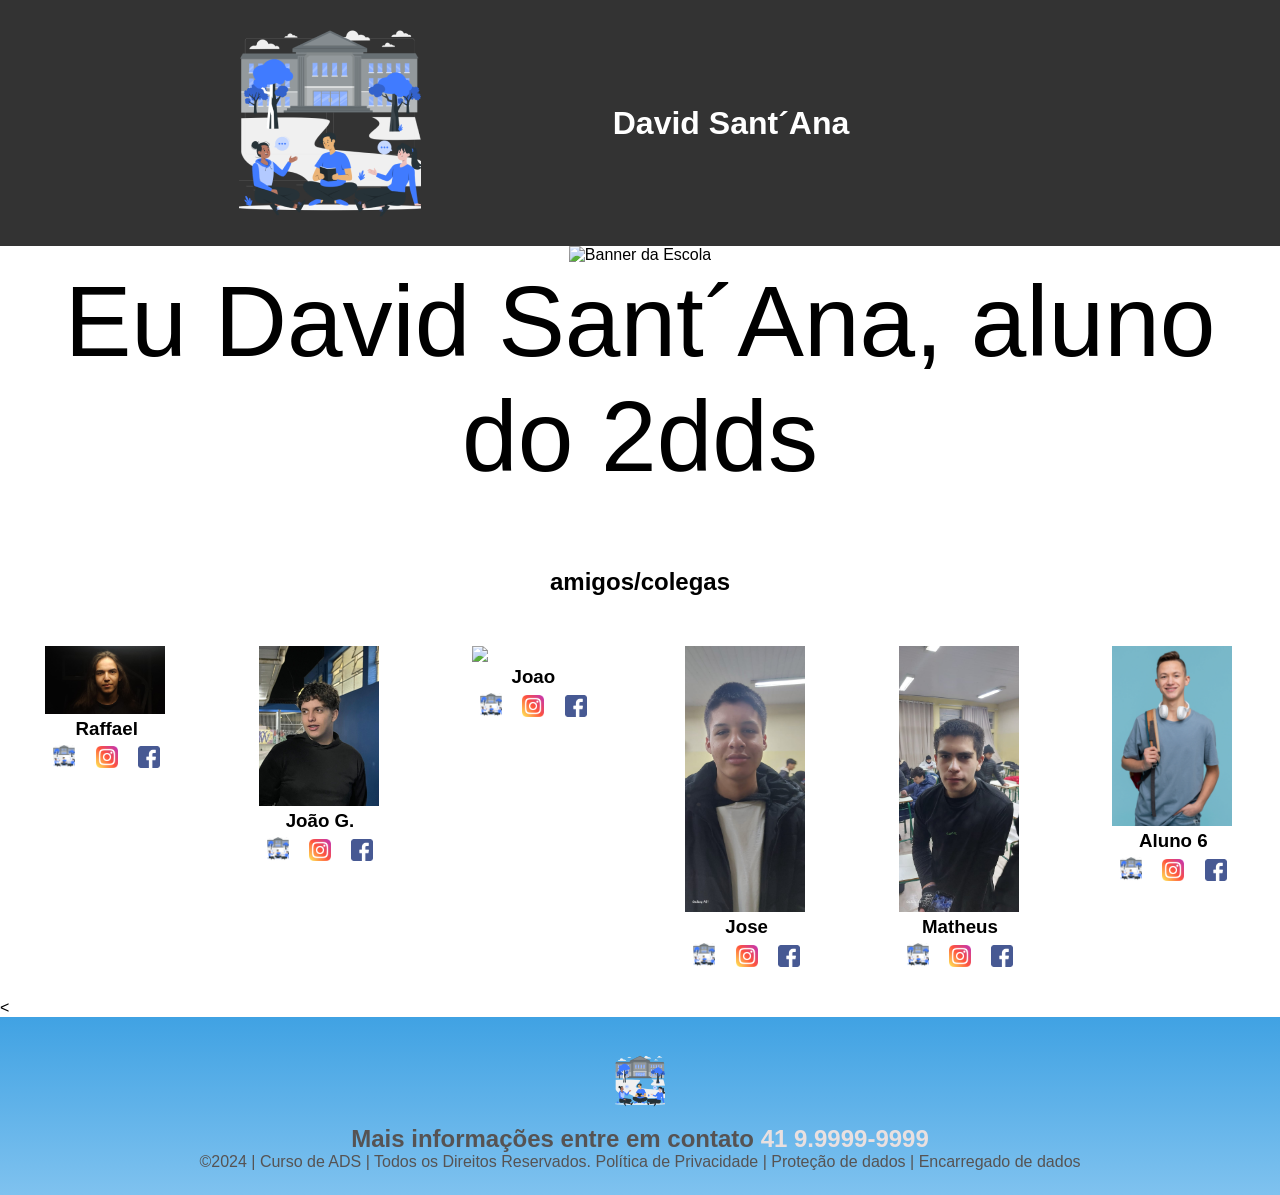
==== index.html @ bc60d5a4 "ugigigu" ====
<!DOCTYPE html>
<html lang="pt-br">
<head>
<meta charset="UTF-8">
<meta name="viewport" content="width=device-width, initial-scale=1.0">
<title>Home | David Sant´Ana</title>
<link rel="stylesheet" href="style.css">
</head>
<body>
<!--header é a parte do cabeçalho do site, é o topo da página-->
<header class="cabecalho-itens">
<img class="cabecalho_imagem" src="logo_nossa_escola.png" alt="Logo da Página">
<h1 class="titulo_site">David Sant´Ana</h1>
</div>
</header>
<!--Seção banner 1 é a parte do paragrafo 1 da página-->
<section class="banner1">
<img class="escola.image" src="paragrafo_1_banner.jpg" alt="Banner da Escola">
</section>
<center><p class="portugal">Eu David Sant´Ana, aluno do 2dds</p></center>

<!--Seção estudantes é a parte do paragrafo 2 da página -- "Meninos"-->
<!--altere em "src="estudante_menino_1.png" para src"nome da imagem do menino em
todos abaixo-->
<!--altere em "src="site_school.png" para src"nome da logo em todos abaixo-->
<!--para aumentar os alunos copie a div no edidor que corresponda desde a foto
até os icones abaixo - dúvidas chame o professor-->
<section class="estudante">
<h1 class="estudante_titulo">amigos/colegas</h1>
<p> </p>
<div class="estudantes_todos">
<div class="estudante-div">
<img class="estudante-imagem" src="Rafafel.jpg" alt="Foto da
turma do 1CDS do ano de 2026">
<h3 class="estudante-nome">Raffael</h3>
<a href="https://cursos.alura.com.br/dashboard">
<p> </p>
<img class="estudante-icone" src="logo_nossa_escola.png" alt="Link do Site da
escola"></a>
<img class="estudante-icone" src="instagram.png" alt="Link do
Instagram">
<img class="estudante-icone" src="facebook.png" alt="Link do Facebook">
</div>

<div class="estudante-div">
<img class="estudante-imagem" src="JG.jpg" alt="Foto da
turma do 1CDS do ano de 2026">
<h3 class="estudante-nome">João G.</h3>
<a href="https://cursos.alura.com.br/dashboard">
<p> </p>
<img class="estudante-icone" src="logo_nossa_escola.png" alt="Link do Site da
escola"></a>
<img class="estudante-icone" src="instagram.png" alt="Link do
Instagram">
<img class="estudante-icone" src="facebook.png" alt="Link do Facebook">
</div>

<div class="estudante-div">
<img class="estudante-imagem" src="Joao.jpg alt="Foto da
turma do 1CDS do ano de 2026">
<h3 class="estudante-nome">Joao</h3>
<a href="https://cursos.alura.com.br/dashboard">
<p> </p>
<img class="estudante-icone" src="logo_nossa_escola.png" alt="Link do Site da
escola"></a>
<img class="estudante-icone" src="instagram.png" alt="Link do
Instagram">
<img class="estudante-icone" src="facebook.png" alt="Link do Facebook">
</div>

<div class="estudante-div">
<img class="estudante-imagem" src="jose.jpg" alt="Foto da
turma do 1CDS do ano de 2026">
<h3 class="estudante-nome">Jose</h3>
<a href="https://cursos.alura.com.br/dashboard">
<p> </p>
<img class="estudante-icone" src="logo_nossa_escola.png" alt="Link do Site da
escola"></a>
<img class="estudante-icone" src="instagram.png" alt="Link do
Instagram">
<img class="estudante-icone" src="facebook.png" alt="Link do Facebook">
</div>

<div class="estudante-div">
<img class="estudante-imagem" src="Matheus.jpg" alt="Foto da
turma do 1CDS do ano de 2026">
<h3 class="estudante-nome">Matheus</h3>
<a href="https://cursos.alura.com.br/dashboard">
<p> </p>
<img class="estudante-icone" src="logo_nossa_escola.png" alt="Link do Site da
escola"></a>
<img class="estudante-icone" src="instagram.png" alt="Link do
Instagram">
<img class="estudante-icone" src="facebook.png" alt="Link do Facebook">
</div>

<div class="estudante-div">
<img class="estudante-imagem" src="estudante_menino.png" alt="Foto da
turma do 1CDS do ano de 2026">
<h3 class="estudante-nome">Aluno 6</h3>
<a href="https://cursos.alura.com.br/dashboard">
<p> </p>
<img class="estudante-icone" src="logo_nossa_escola.png" alt="Link do
Site da escola"></a>
<img class="estudante-icone" src="instagram.png" alt="Link do
Instagram">
<img class="estudante-icone" src="facebook.png" alt="Link do
Facebook">
</div>
</div>
</section>

<!--Seção estudantes é a parte do paragrafo 3 da página -- "Meninas"-->
<!--altere em "src="estudante_menina_1.png" para src"nome da imagem do menina em
todas abaixo-->
<!--altere em "src="site_school.png" para src"nome da logo em todos abaixo-->
<
<!--Seção rodapé é a parte final da paragrafo 3 da página-->
<footer class="escola">
<img class="logo_rodape" src="logo_nossa_escola.png" alt="Logo da Escola">
<h2 class="escola-título">Mais informações entre em contato<a class="link"

href="https://wa.me/5541999999999"> 41 9.9999-9999 </a></h2>
<p></p>
<p>©2024 | Curso de ADS | Todos os Direitos Reservados.
Política de Privacidade | Proteção de dados | Encarregado de dados</p>
<p> </p>
</footer>
</body>
</html>
---- style.css ----
*{
margin: 0;
padding: 0;
box-sizing: border-box;
}
body{
font-family: "Poppins", sans-serif;
}
header{
background-color: #333333;
color: rgb(255, 255, 255);
width: 100%;
padding: 20px;
}
.cabecalho-itens{
max-width: 1980px;
margin: 0 auto;
display: flex;
align-items: center;
justify-content: center;
}
.cabecalho-imagem{
width: 10%;
display: flex;
justify-content: flex-start;
align-items: center;
object-fit: cover;
}
.titulo_site{
padding: 50px;
text-align: center;
width: 50%;
font: 30px;
}
.sociais{
display: flex;
justify-content: flex-end;
width: 25%;
padding-right: 30px;
}
.banner1{
display: flex;
justify-content: center;
}
.estudante_titulo{
padding: 50px;
text-align: center;

}
.estudante-nome{
text-align: center;
}
.estudante-imagem{
width: 120px;
}
.estudante-icone{
width: 38px;
padding: 4px 8px;
}
.estudante{
background-image: background-color(#faae43);
padding: 24px 0;
}

.estudante.div{
text-align: center;
padding: 24px 0;
}
.estudantes_todos{
display: flex;
justify-content: space-around;
}
.escola{
background-image: linear-gradient(#40A2E3,#7FC2EF);
color: rgb(86, 83, 83);
display: flex;
justify-content:center;
padding: 24px 0;
text-align:center;
display:block;
}
.escola-titulo{
padding: 50px;
text-align: center;
}
.logo_rodape{
height: 80px;
padding: 12px 0;

}

.link{
color: #e9e0e0;
text-decoration: none;
}

.portugal 
{
    background-color:#333333
    width: 90%;
    border-radius: 20px;
    font-size: 100px; 
    font-family: Arial
}
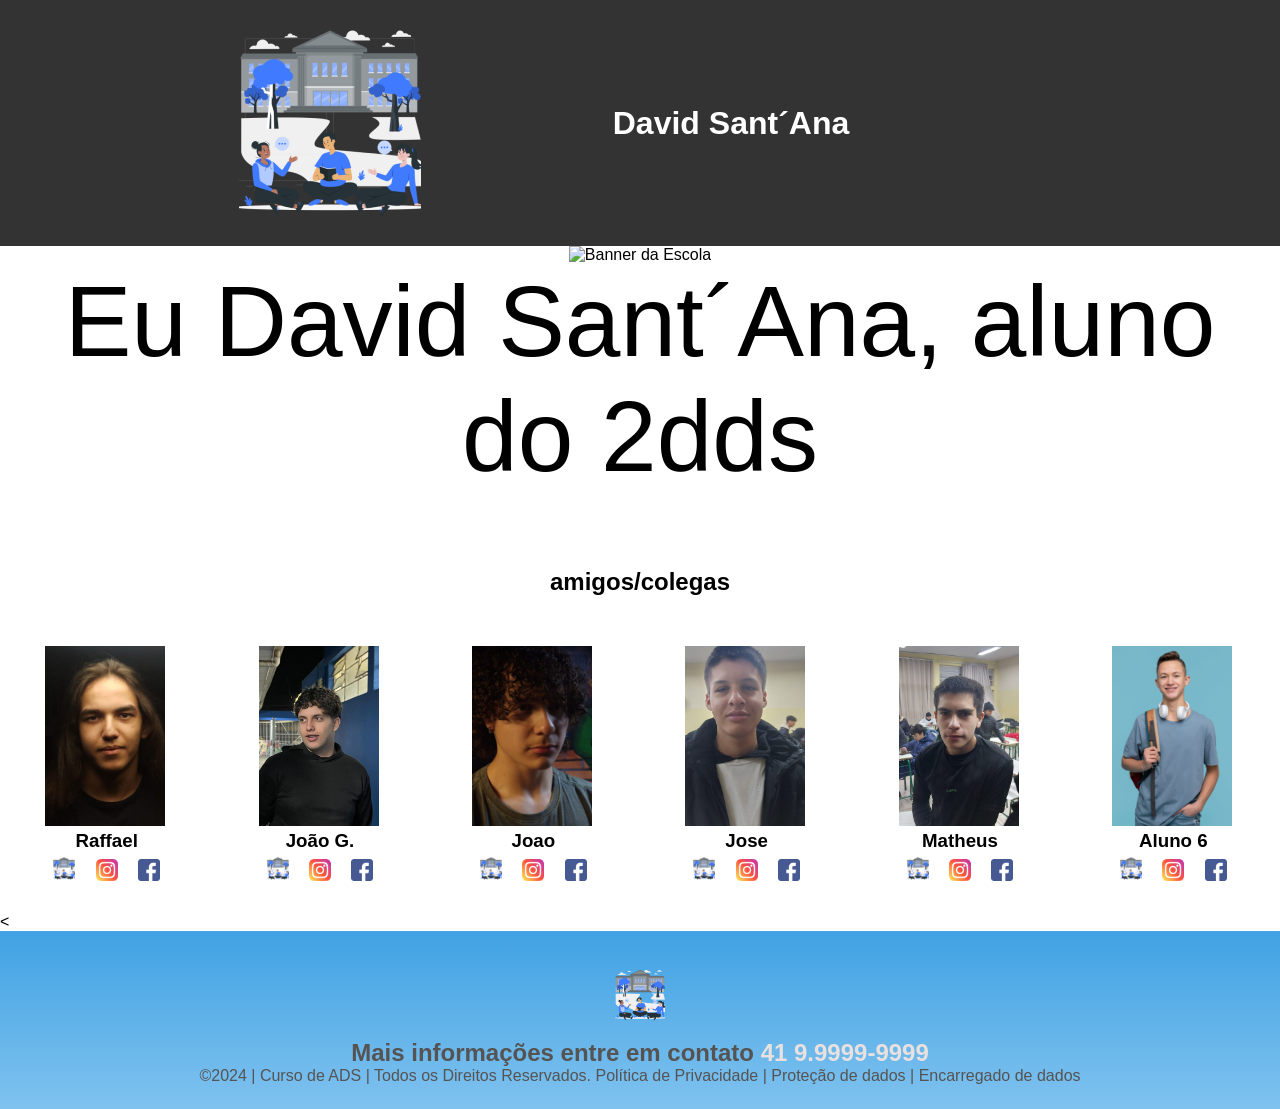
==== commit 95c7f4d1: "ougfiy" ====
--- a/index.html
+++ b/index.html
@@ -56,7 +56,7 @@
 </div>
 
 <div class="estudante-div">
-<img class="estudante-imagem" src="Joao.jpg alt="Foto da
+<img class="estudante-imagem" src="Joao.jpg" alt="Foto da
 turma do 1CDS do ano de 2026">
 <h3 class="estudante-nome">Joao</h3>
 <a href="https://cursos.alura.com.br/dashboard">
--- a/style.css
+++ b/style.css
@@ -52,6 +52,9 @@
 }
 .estudante-imagem{
 width: 120px;
+object-fit: cover;
+width: 120px;
+height: 180px;
 }
 .estudante-icone{
 width: 38px;
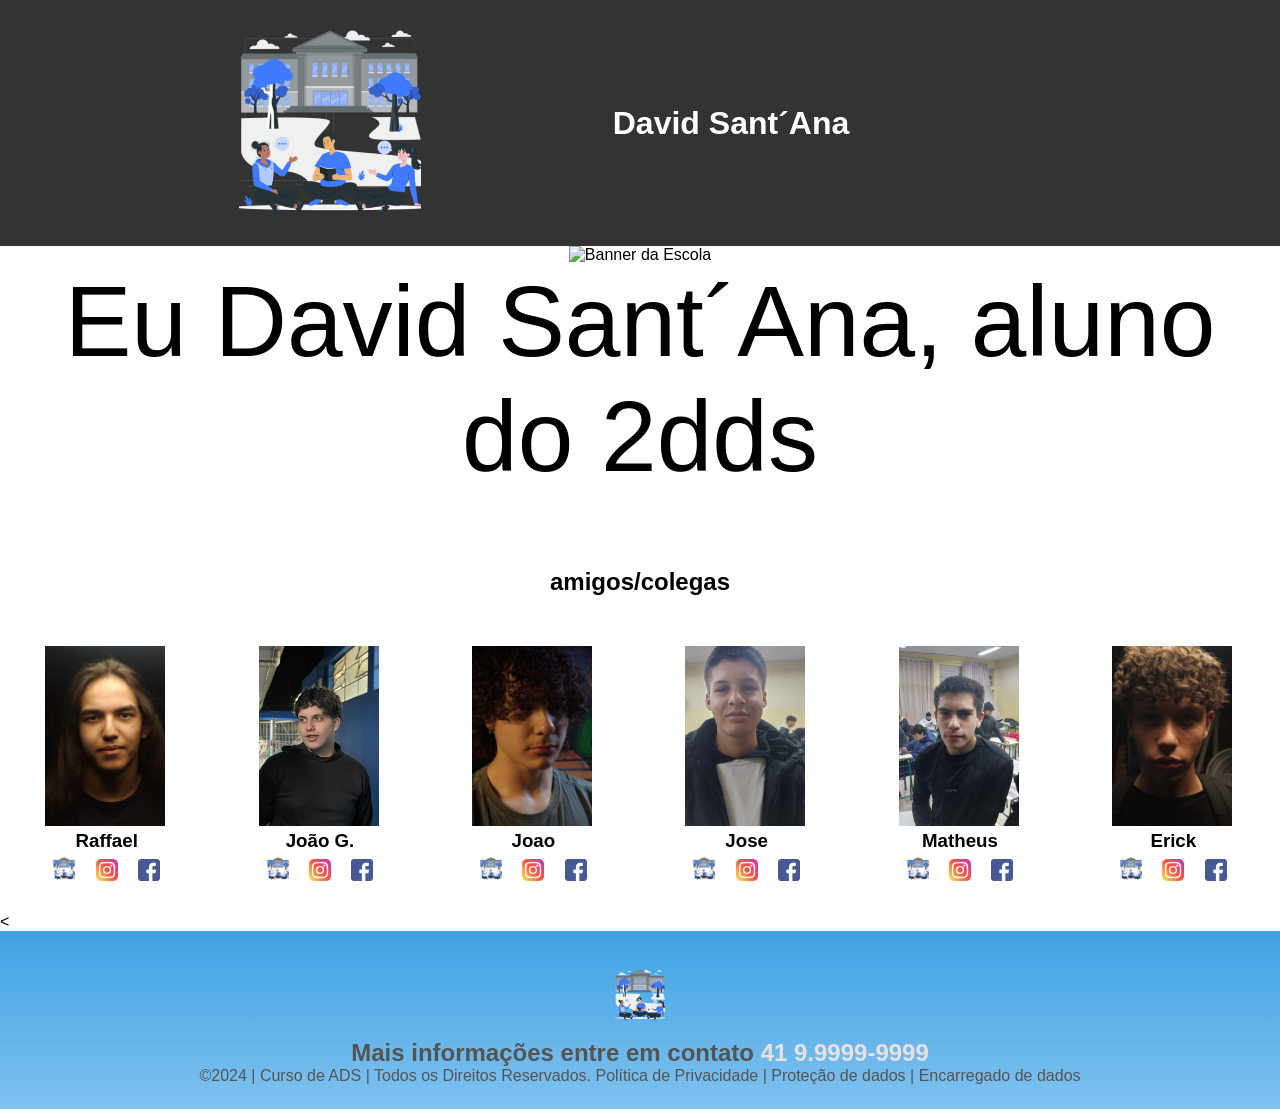
==== commit c5ef12b6: "jhu" ====
--- a/index.html
+++ b/index.html
@@ -95,9 +95,9 @@
 </div>
 
 <div class="estudante-div">
-<img class="estudante-imagem" src="estudante_menino.png" alt="Foto da
+<img class="estudante-imagem" src="erick.jpg" alt="Foto da
 turma do 1CDS do ano de 2026">
-<h3 class="estudante-nome">Aluno 6</h3>
+<h3 class="estudante-nome">Erick</h3>
 <a href="https://cursos.alura.com.br/dashboard">
 <p> </p>
 <img class="estudante-icone" src="logo_nossa_escola.png" alt="Link do
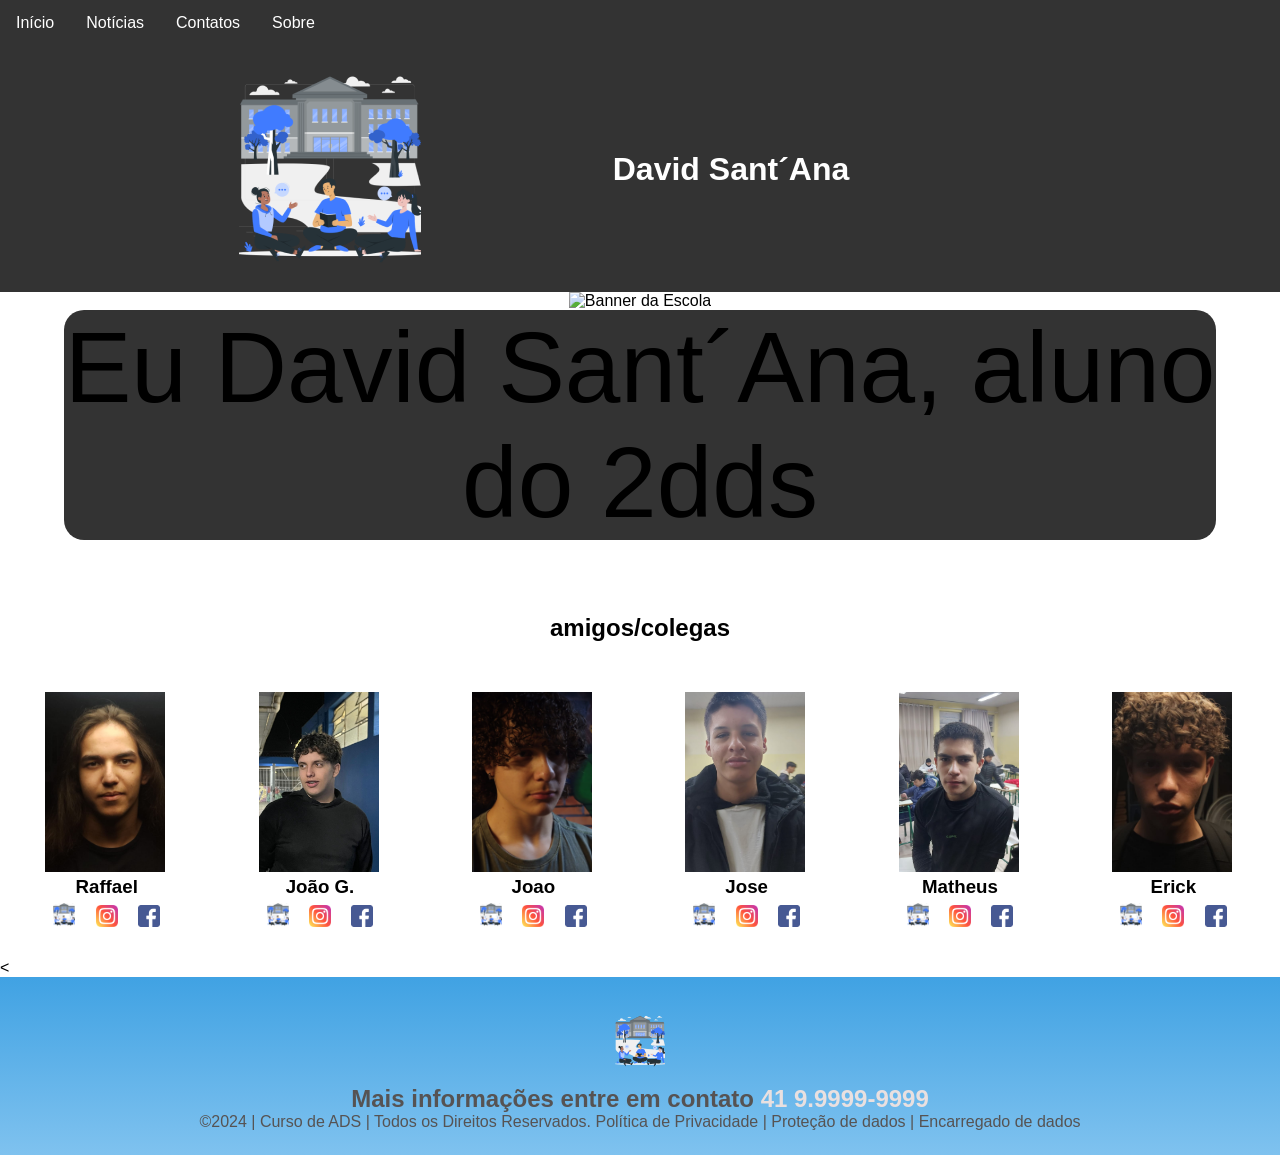
==== commit ebe18ef4: "kug" ====
--- a/index.html
+++ b/index.html
@@ -7,6 +7,12 @@
 <link rel="stylesheet" href="style.css">
 </head>
 <body>
+  <ul>
+  <li><a href="/">Início</a></li>
+  <li><a href="/news/">Notícias</a></li>
+  <li><a href="/contact/">Contatos</a></li>
+  <li><a href="/about/">Sobre</a></li>
+</ul>
 <!--header é a parte do cabeçalho do site, é o topo da página-->
 <header class="cabecalho-itens">
 <img class="cabecalho_imagem" src="logo_nossa_escola.png" alt="Logo da Página">
@@ -125,7 +131,11 @@
 <p>©2024 | Curso de ADS | Todos os Direitos Reservados.
 Política de Privacidade | Proteção de dados | Encarregado de dados</p>
 <p> </p>
+
 </footer>
 </body>
 </html>
 
+
+
+
--- a/style.css
+++ b/style.css
@@ -42,8 +42,8 @@
 display: flex;
 justify-content: center;
 }
-.estudante_titulo{
-padding: 50px;
+.estudante_titulo{ 
+padding: 50px; 
 text-align: center;
 
 }
@@ -99,9 +99,33 @@
 
 .portugal 
 {
-    background-color:#333333
+    background-color:#333333;
     width: 90%;
     border-radius: 20px;
     font-size: 100px; 
     font-family: Arial
+}
+
+ul {
+  list-style-type: none;
+  margin: 0;
+  padding: 0;
+  overflow: hidden;
+  background-color: #333333;
+}
+
+ul li {
+  float: left;
+}
+
+ul li a {
+  display: block;
+  color: white;
+  text-align: center;
+  padding: 14px 16px;
+  text-decoration: none;
+}
+
+ul li a:hover {
+  background-color: #111111;
 }
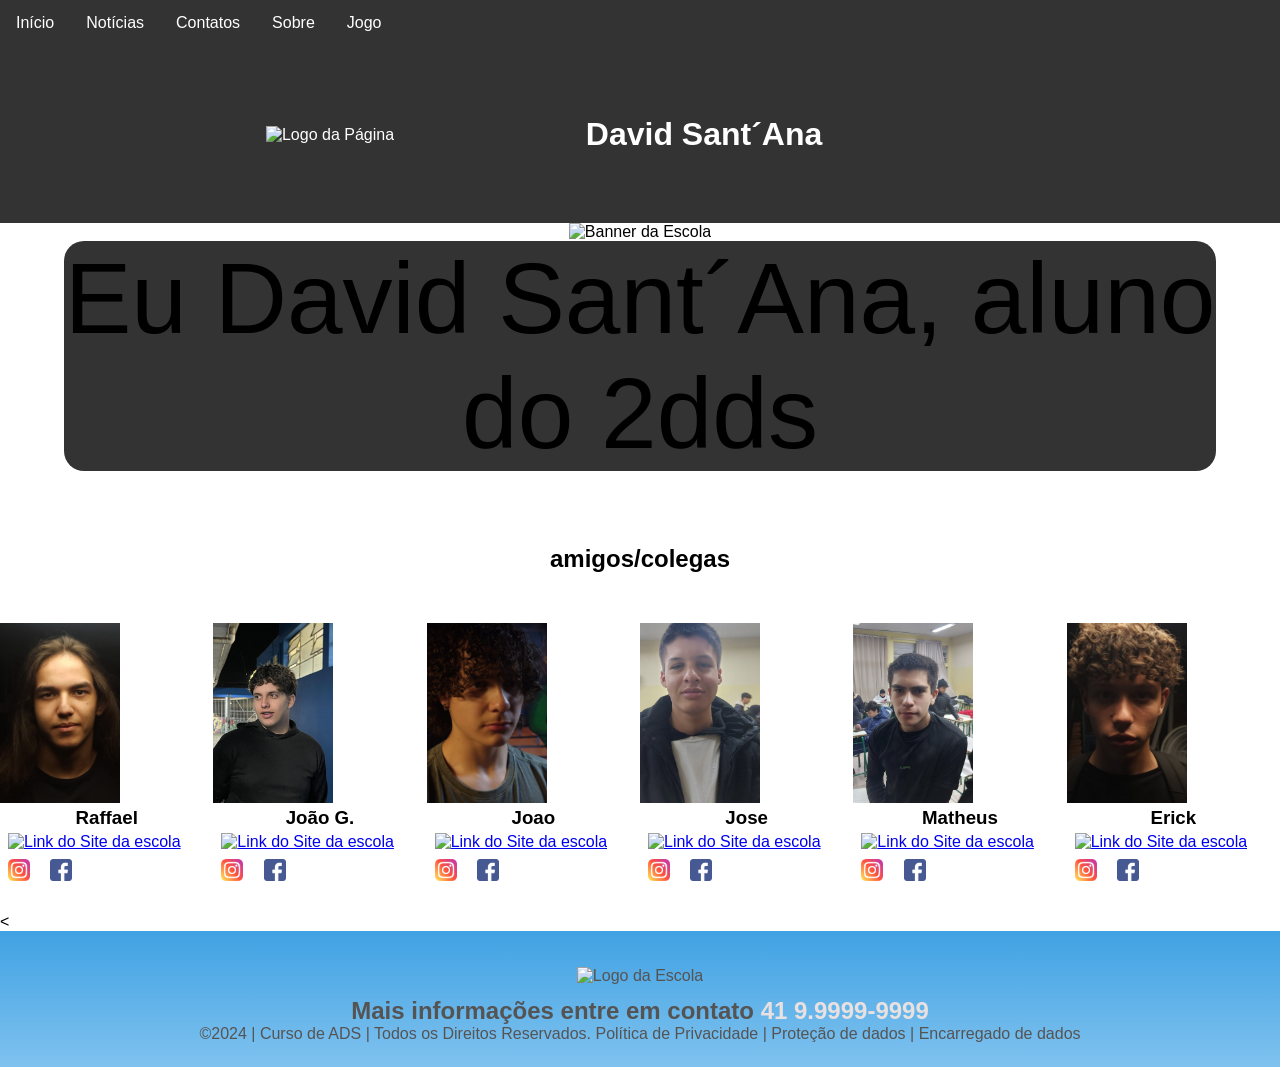
==== commit 5208662d: "jhjsbdvu" ====
--- a/index.html
+++ b/index.html
@@ -12,6 +12,7 @@
   <li><a href="/news/">Notícias</a></li>
   <li><a href="/contact/">Contatos</a></li>
   <li><a href="/about/">Sobre</a></li>
+  <li><a href="jogo.html">Jogo</a></li>
 </ul>
 <!--header é a parte do cabeçalho do site, é o topo da página-->
 <header class="cabecalho-itens">
@@ -138,4 +139,3 @@
 
 
 
-
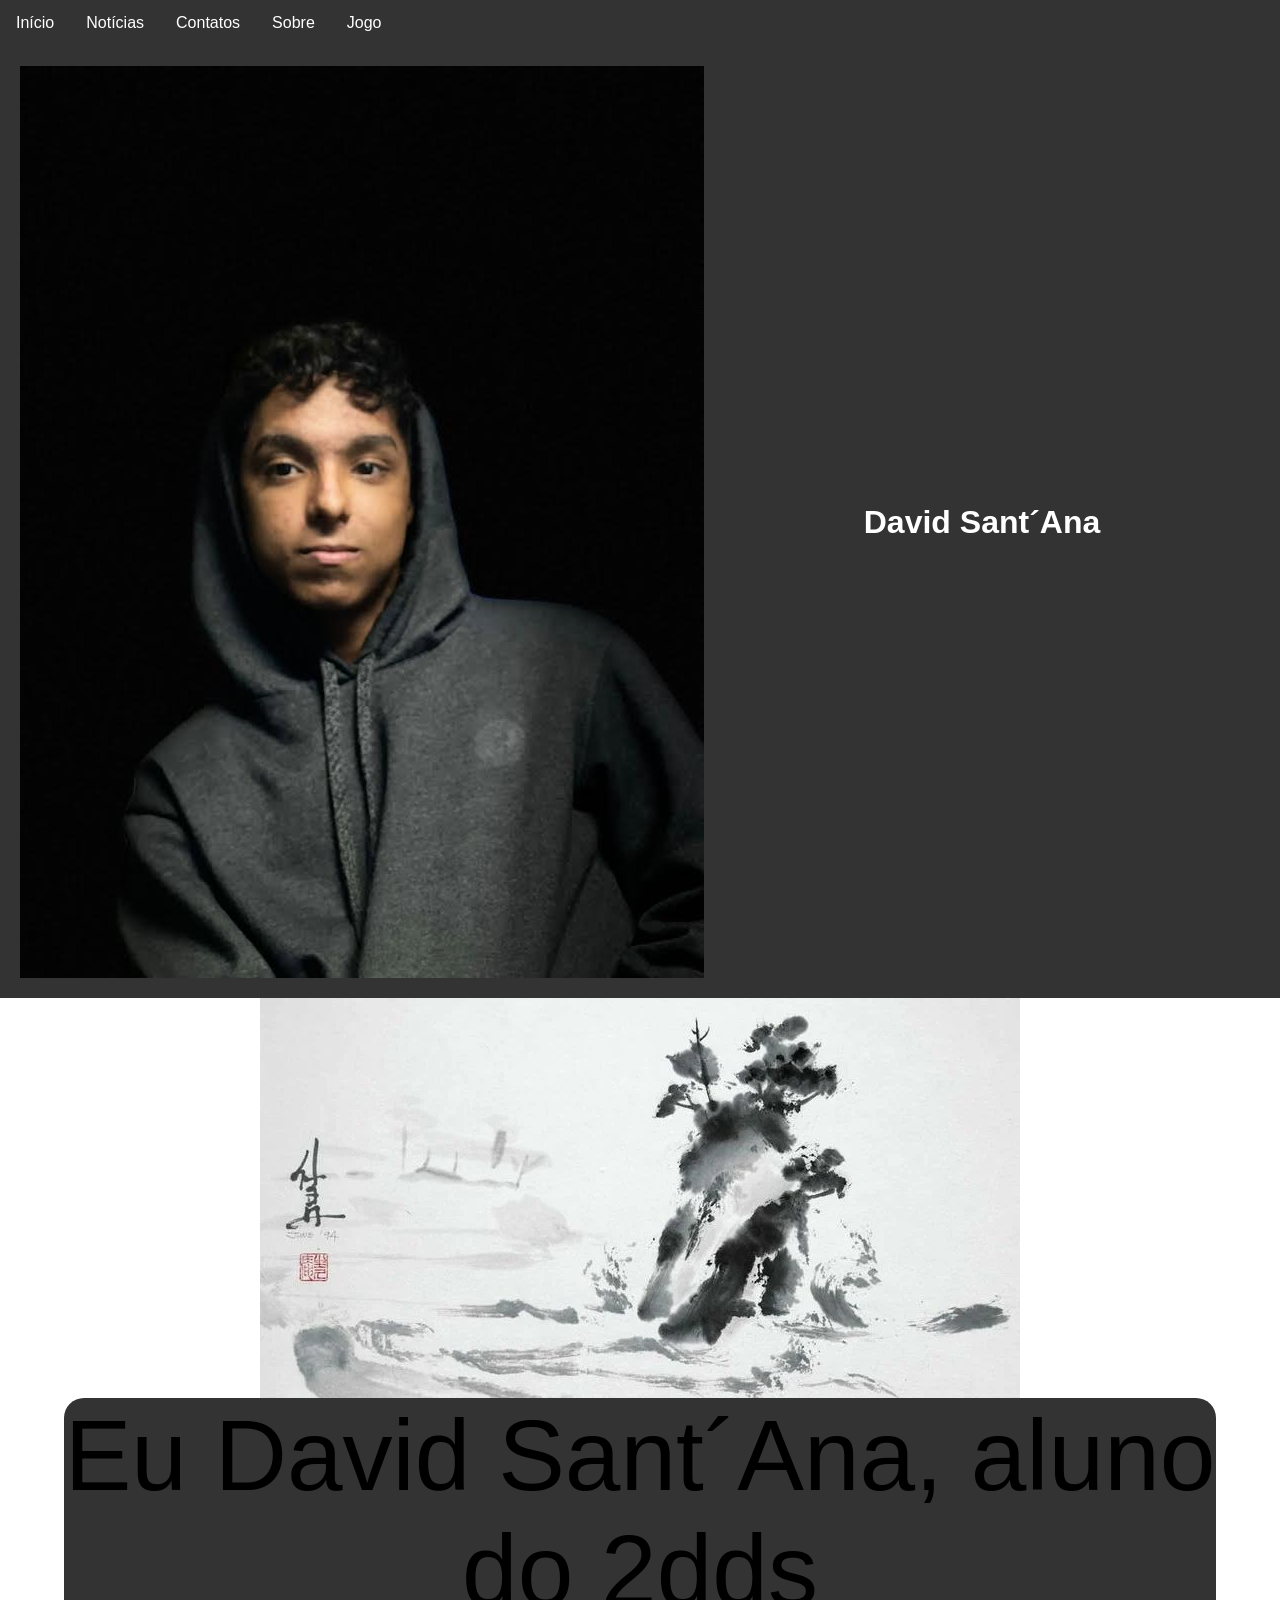
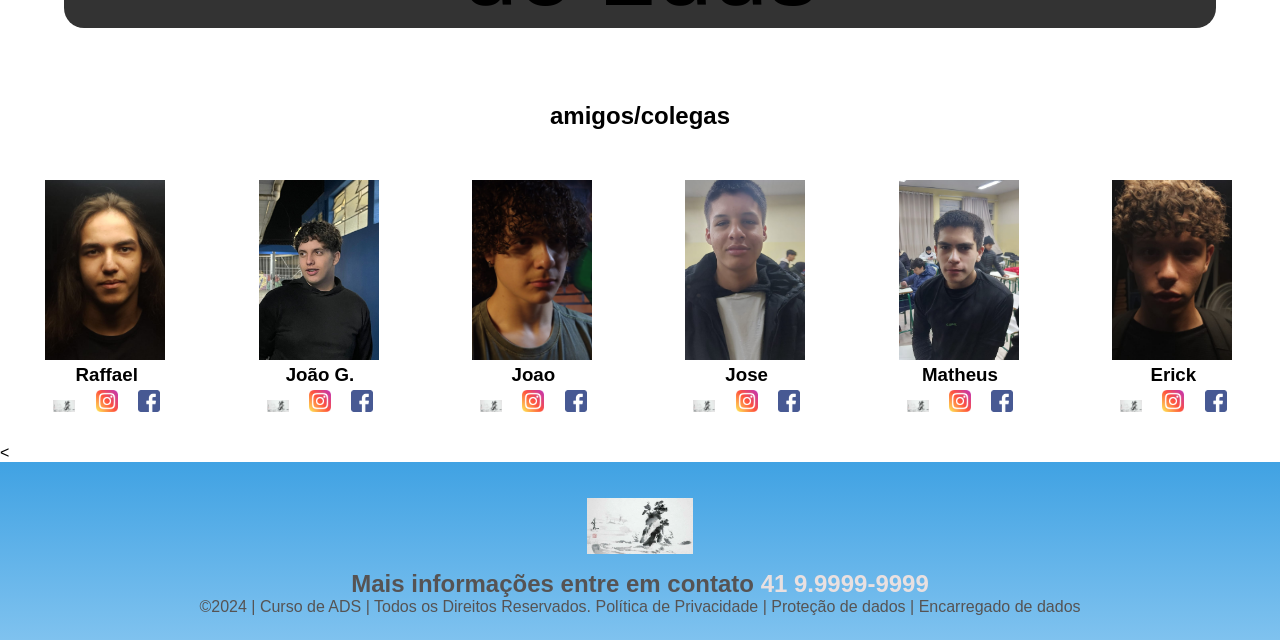
==== commit 0ea737d3: "ipgboyu" ====
--- a/index.html
+++ b/index.html
@@ -16,7 +16,7 @@
 </ul>
 <!--header é a parte do cabeçalho do site, é o topo da página-->
 <header class="cabecalho-itens">
-<img class="cabecalho_imagem" src="logo_nossa_escola.png" alt="Logo da Página">
+<img class="cabecalho_imagem" src="image.png" alt="Logo da Página">
 <h1 class="titulo_site">David Sant´Ana</h1>
 </div>
 </header>
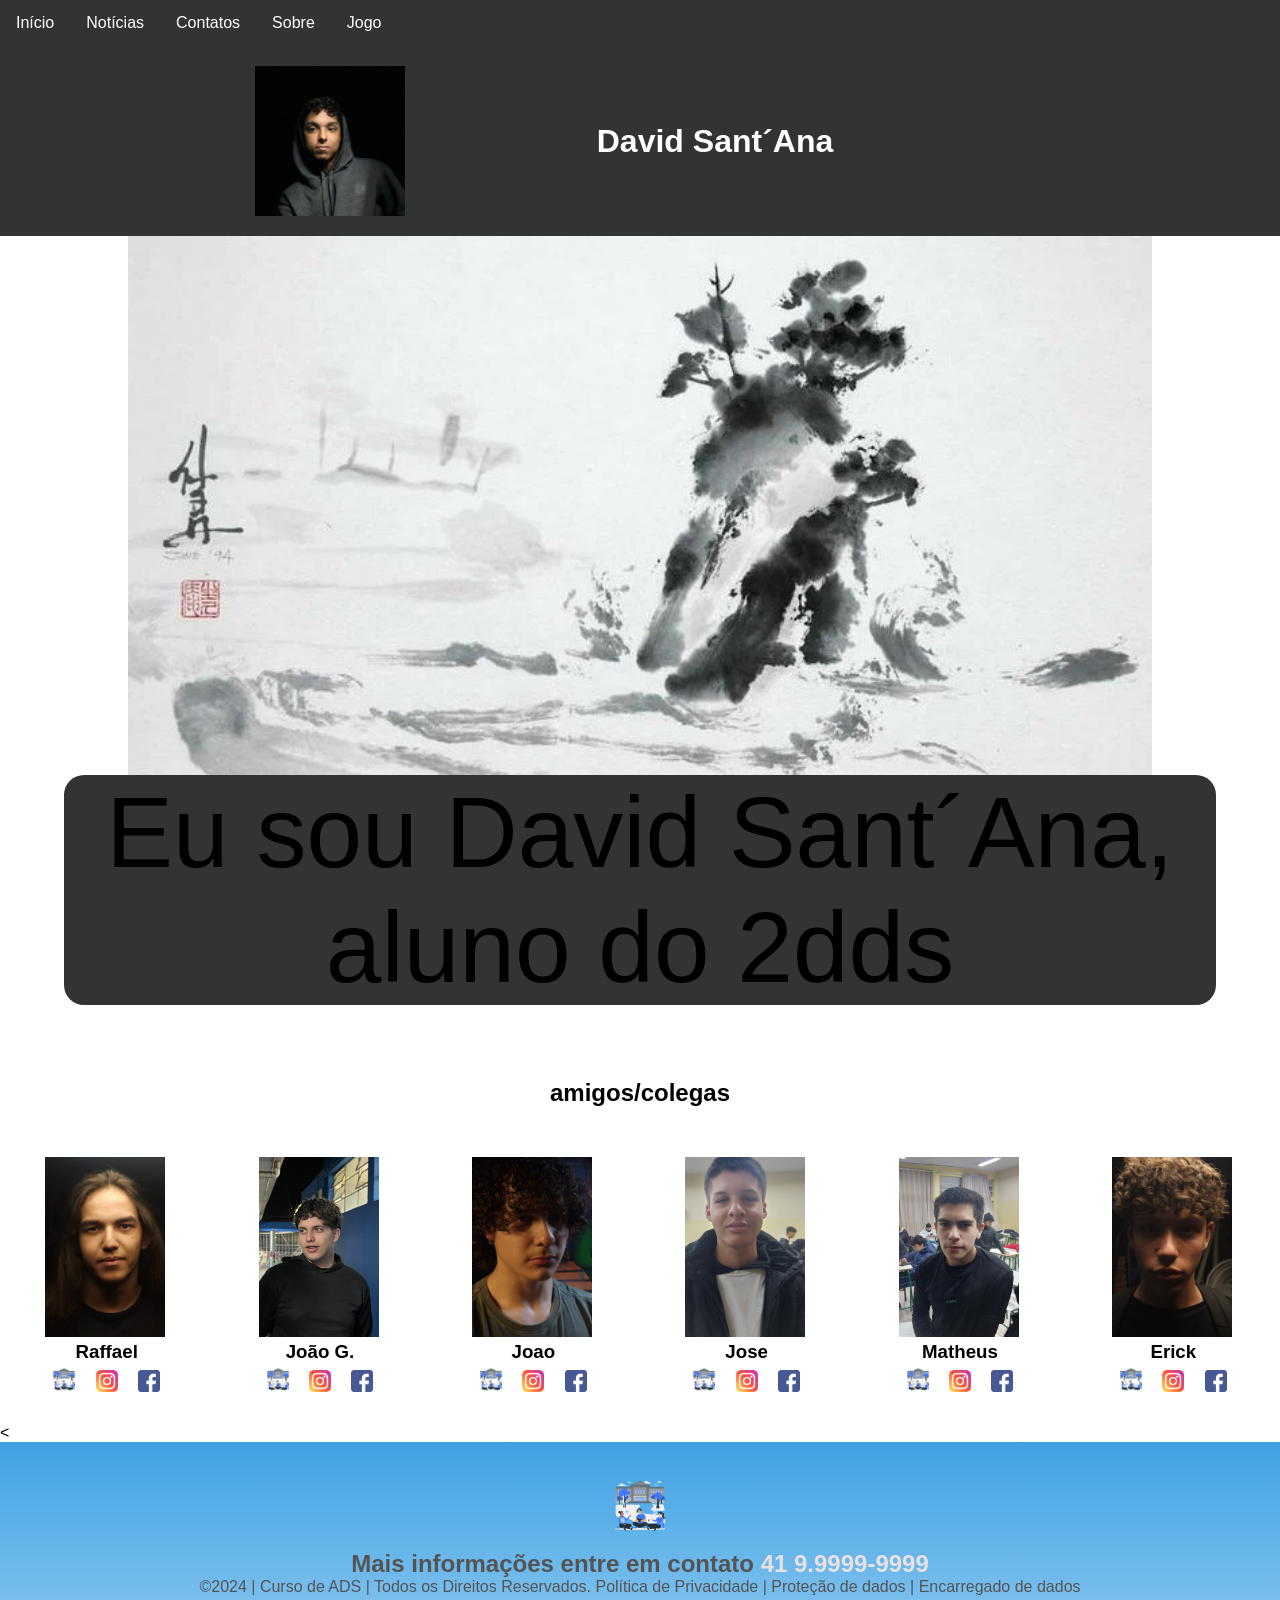
==== commit f79fd6ea: "9puhyouogyi" ====
--- a/index.html
+++ b/index.html
@@ -22,9 +22,9 @@
 </header>
 <!--Seção banner 1 é a parte do paragrafo 1 da página-->
 <section class="banner1">
-<img class="escola.image" src="paragrafo_1_banner.jpg" alt="Banner da Escola">
+<img class="escola_image" src="paragrafo_1_banner.jpg" alt="Banner da Escola">
 </section>
-<center><p class="portugal">Eu David Sant´Ana, aluno do 2dds</p></center>
+<center><p class="portugal">Eu sou David Sant´Ana, aluno do 2dds</p></center>
 
 <!--Seção estudantes é a parte do paragrafo 2 da página -- "Meninos"-->
 <!--altere em "src="estudante_menino_1.png" para src"nome da imagem do menino em
--- a/style.css
+++ b/style.css
@@ -19,12 +19,14 @@
 align-items: center;
 justify-content: center;
 }
-.cabecalho-imagem{
-width: 10%;
+.cabecalho_imagem{
+width: 150px;
+height: 150px;
 display: flex;
 justify-content: flex-start;
 align-items: center;
 object-fit: cover;
+
 }
 .titulo_site{
 padding: 50px;
@@ -86,6 +88,13 @@
 padding: 50px;
 text-align: center;
 }
+
+.escola_image
+{
+  width: 80%;
+
+}
+
 .logo_rodape{
 height: 80px;
 padding: 12px 0;
